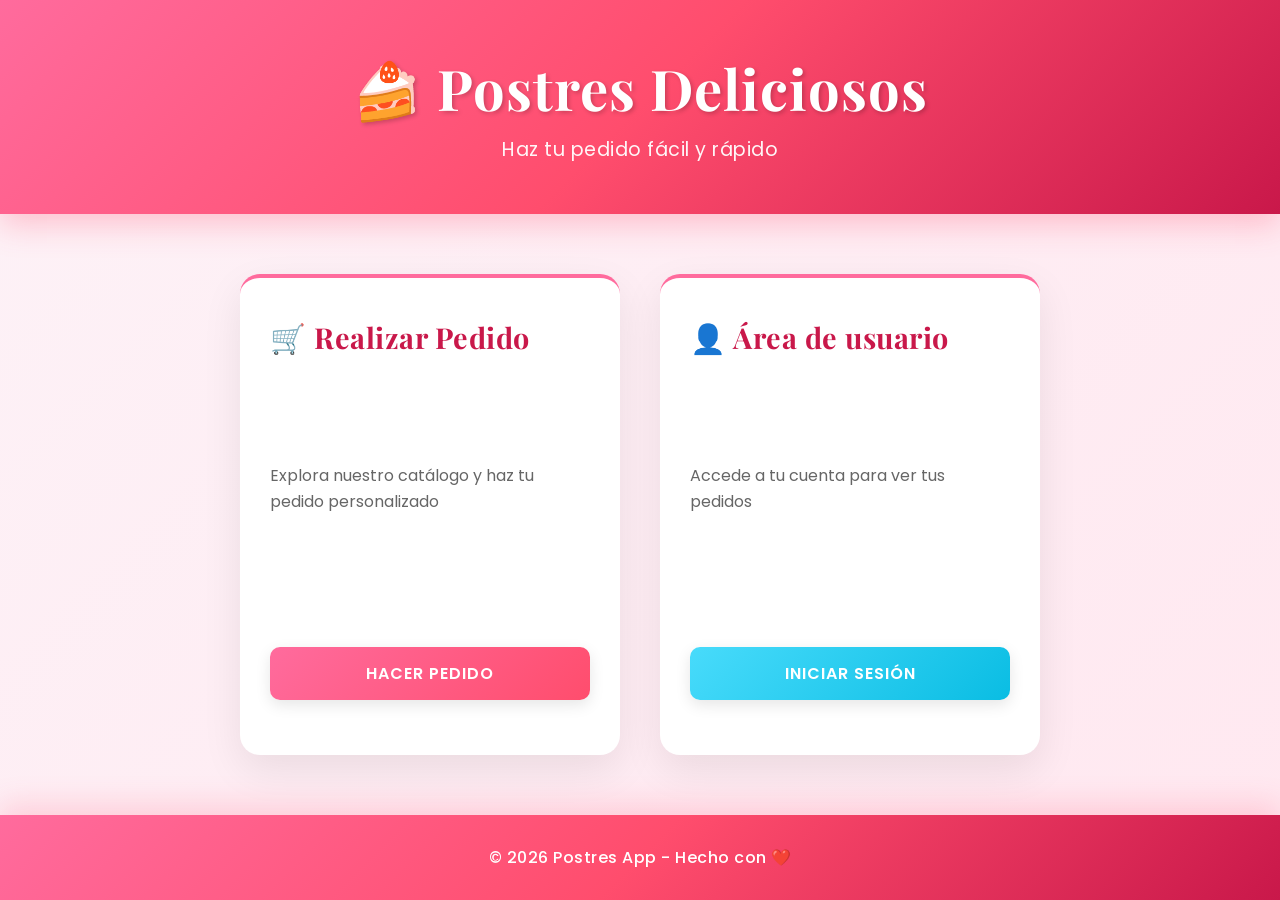
==== index.html @ cf09bf65 "FrontEnd Carga de pagina FrondEnd" ====
<!DOCTYPE html>
<html lang="es">
<head>
    <meta charset="UTF-8">
    <meta name="viewport" content="width=device-width, initial-scale=1.0">
    <title>Postres App</title>
    <link rel="preconnect" href="https://fonts.googleapis.com">
    <link rel="preconnect" href="https://fonts.gstatic.com" crossorigin>
    <link href="https://fonts.googleapis.com/css2?family=Playfair+Display:wght@700&family=Poppins:wght@400;600&display=swap" rel="stylesheet">
    <link rel="stylesheet" href="css/styles.css">
</head>
<body>

    <header>
        <h1>🍰 Postres Deliciosos</h1>
        <p>Haz tu pedido fácil y rápido</p>
    </header>
    <main>
        <!-- BOTÓN HACER PEDIDO -->
        <section class="card">
            <h2>🛒 Realizar Pedido</h2>
            <p>Explora nuestro catálogo y haz tu pedido personalizado</p>
            <a href="pages/pedido.html">
                <button class="btn-primary">Hacer pedido</button>
            </a>
        </section>

        <!-- LOGIN ADMIN -->
        <section class="card">
            <h3>👤 Área de usuario</h3>
            <p>Accede a tu cuenta para ver tus pedidos</p>
            <a href="pages/login.html">
                <button class="btn-secondary">Iniciar sesión</button>
            </a>
        </section>

    </main>

    <footer>
        <p>© 2026 Postres App - Hecho con ❤️</p>
    </footer>

</body>
</html>
---- css/styles.css ----
* {
    margin: 0;
    padding: 0;
    box-sizing: border-box;
}

html {
    height: 100%;
}

body {
    font-family: 'Poppins', sans-serif;
    background: linear-gradient(135deg, #fdf2f7 0%, #ffe8f0 100%);
    display: flex;
    flex-direction: column;
    min-height: 100%;
    color: #333;
}

/* HEADER */
header {
    background: linear-gradient(135deg, #ff6b9d 0%, #ff4d6d 50%, #c9184a 100%);
    color: white;
    padding: 50px 20px;
    text-align: center;
    box-shadow: 0 10px 30px rgba(255, 77, 109, 0.3);
}

header h1 {
    font-family: 'Playfair Display', serif;
    font-size: 3.5rem;
    margin-bottom: 10px;
    text-shadow: 2px 2px 4px rgba(0, 0, 0, 0.2);
    letter-spacing: 1px;
}

header p {
    font-size: 1.2rem;
    font-weight: 400;
    opacity: 0.95;
    letter-spacing: 0.5px;
}

/* MAIN CONTENT */
main {
    display: flex;
    justify-content: center;
    gap: 40px;
    flex-wrap: wrap;
    align-items: stretch;
    flex: 1;
    padding: 60px 20px;
    max-width: 1000px;
    margin: 0 auto;
    width: 100%;
}

/* TARJETAS */
.card {
    background: white;
    border-radius: 20px;
    padding: 40px 30px;
    flex: 1;
    min-width: 280px;
    max-width: 380px;
    box-shadow: 0 15px 40px rgba(0, 0, 0, 0.08);
    transition: all 0.4s ease;
    border-top: 4px solid #ff6b9d;
    display: flex;
    flex-direction: column;
    justify-content: space-between;
}

.card:hover {
    transform: translateY(-10px);
    box-shadow: 0 25px 50px rgba(255, 77, 109, 0.2);
}

.card h2,
.card h3 {
    font-family: 'Playfair Display', serif;
    font-size: 1.8rem;
    color: #c9184a;
    margin-bottom: 15px;
    letter-spacing: 0.5px;
}

.card p {
    color: #666;
    font-size: 1rem;
    margin-bottom: 25px;
    line-height: 1.6;
}

/* BOTONES */
button {
    padding: 14px 30px;
    margin: 15px 0;
    border: none;
    border-radius: 10px;
    cursor: pointer;
    font-family: 'Poppins', sans-serif;
    font-size: 1rem;
    font-weight: 600;
    transition: all 0.3s ease;
    text-transform: uppercase;
    letter-spacing: 1px;
    box-shadow: 0 5px 15px rgba(0, 0, 0, 0.1);
}

a {
    text-decoration: none;
    display: inline-block;
    width: 100%;
}

.btn-primary {
    background: linear-gradient(135deg, #ff6b9d 0%, #ff4d6d 100%);
    color: white;
    width: 100%;
}

.btn-primary:hover {
    background: linear-gradient(135deg, #ff4d6d 0%, #c9184a 100%);
    transform: translateY(-3px);
    box-shadow: 0 8px 20px rgba(255, 77, 109, 0.4);
}

.btn-primary:active {
    transform: translateY(-1px);
}

.btn-secondary {
    background: linear-gradient(135deg, #48dbfb 0%, #0abde3 100%);
    color: white;
    width: 100%;
}

.btn-secondary:hover {
    background: linear-gradient(135deg, #0abde3 0%, #059ae0 100%);
    transform: translateY(-3px);
    box-shadow: 0 8px 20px rgba(10, 189, 227, 0.4);
}

.btn-secondary:active {
    transform: translateY(-1px);
}

/* FOOTER */
footer {
    background: linear-gradient(135deg, #ff6b9d 0%, #ff4d6d 50%, #c9184a 100%);
    color: white;
    padding: 30px 20px;
    text-align: center;
    margin-top: auto;
    box-shadow: 0 -10px 30px rgba(255, 77, 109, 0.2);
    font-size: 1rem;
    font-weight: 500;
}

footer p {
    letter-spacing: 0.5px;
}

/* RESPONSIVE */
@media (max-width: 768px) {
    main {
        padding: 40px 20px;
        gap: 30px;
    }

    .card {
        max-width: 100%;
    }

    header h1 {
        font-size: 2.5rem;
    }

    header p {
        font-size: 1rem;
    }

    .card h2,
    .card h3 {
        font-size: 1.5rem;
    }
}

/* FORMULARIOS */
.form-container {
    background: white;
    border-radius: 20px;
    padding: 50px 40px;
    max-width: 500px;
    width: 100%;
    box-shadow: 0 15px 40px rgba(0, 0, 0, 0.08);
    margin: 0 auto;
}

.form-modern {
    display: flex;
    flex-direction: column;
    gap: 25px;
}

.form-group {
    display: flex;
    flex-direction: column;
    gap: 8px;
}

.form-group label {
    font-family: 'Playfair Display', serif;
    font-size: 1.1rem;
    color: #c9184a;
    font-weight: 600;
    letter-spacing: 0.5px;
}

.form-group input {
    padding: 14px 18px;
    border: 2px solid #f0f0f0;
    border-radius: 10px;
    font-family: 'Poppins', sans-serif;
    font-size: 1rem;
    transition: all 0.3s ease;
    background-color: #fafafa;
    color: #333;
}

.form-group input::placeholder {
    color: #bbb;
    font-style: italic;
}

.form-group input:focus {
    outline: none;
    border-color: #ff6b9d;
    background-color: #fff;
    box-shadow: 0 0 0 3px rgba(255, 107, 157, 0.1);
    transform: translateY(-2px);
}

.form-group input:hover {
    border-color: #ff8fab;
    background-color: #fff;
}

.btn-submit {
    background: linear-gradient(135deg, #ff6b9d 0%, #ff4d6d 100%);
    color: white;
    width: 100%;
    padding: 16px 30px;
    margin-top: 10px;
}

.btn-submit:hover {
    background: linear-gradient(135deg, #ff4d6d 0%, #c9184a 100%);
    transform: translateY(-3px);
    box-shadow: 0 10px 25px rgba(255, 77, 109, 0.4);
}

.btn-submit:active {
    transform: translateY(-1px);
}

.link-volver {
    margin-top: 15px;
}

.mensaje {
    text-align: center;
    padding: 15px;
    margin-top: 20px;
    border-radius: 10px;
    font-weight: 500;
    display: none;
}

.mensaje.success {
    background-color: #d4edda;
    color: #155724;
    border: 1px solid #c3e6cb;
    display: block;
}

.mensaje.error {
    background-color: #f8d7da;
    color: #721c24;
    border: 1px solid #f5c6cb;
    display: block;
}

@media (max-width: 480px) {
    header h1 {
        font-size: 2rem;
    }

    header {
        padding: 30px 15px;
    }

    main {
        padding: 30px 15px;
    }

    .card {
        padding: 30px 20px;
    }

    .form-container {
        padding: 30px 20px;
    }

    .form-group label {
        font-size: 1rem;
    }

    .form-group input {
        padding: 12px 15px;
        font-size: 16px;
    }
}

/* PANEL ADMIN */
.admin-body {
    font-family: 'Poppins', sans-serif;
    background: linear-gradient(135deg, #fdf2f7 0%, #ffe8f0 100%);
    display: flex;
    flex-direction: column;
    min-height: 100%;
    color: #333;
}

.admin-main {
    flex: 1;
    padding: 40px 20px;
}

.admin-container {
    max-width: 1200px;
    margin: 0 auto;
    width: 100%;
}

.admin-section {
    background: white;
    border-radius: 20px;
    padding: 40px;
    margin-bottom: 30px;
    box-shadow: 0 15px 40px rgba(0, 0, 0, 0.08);
    animation: slideIn 0.5s ease;
}

@keyframes slideIn {
    from {
        opacity: 0;
        transform: translateY(20px);
    }
    to {
        opacity: 1;
        transform: translateY(0);
    }
}

.admin-section h2,
.admin-section h3 {
    font-family: 'Playfair Display', serif;
    color: #c9184a;
    margin-bottom: 25px;
    font-size: 1.8rem;
    letter-spacing: 0.5px;
}

.admin-section h3 {
    font-size: 1.4rem;
}

/* TABLA MODERNA */
.table-wrapper {
    overflow-x: auto;
    border-radius: 15px;
    box-shadow: 0 5px 20px rgba(0, 0, 0, 0.05);
}

.table-modern {
    width: 100%;
    border-collapse: collapse;
    font-family: 'Poppins', sans-serif;
}

.table-modern thead {
    background: linear-gradient(135deg, #ff6b9d 0%, #ff4d6d 100%);
    color: white;
}

.table-modern th {
    padding: 18px;
    text-align: left;
    font-weight: 600;
    letter-spacing: 0.5px;
    border: none;
}

.table-modern td {
    padding: 16px 18px;
    border-bottom: 1px solid #f0f0f0;
    color: #333;
    font-size: 0.95rem;
}

.table-modern tbody tr {
    transition: all 0.3s ease;
}

.table-modern tbody tr:hover {
    background-color: #fff5f7;
    box-shadow: inset 0 0 0 3px rgba(255, 107, 157, 0.1);
}

.table-modern tbody tr:last-child td {
    border-bottom: none;
}

.table-modern tbody tr td:first-child {
    font-weight: 600;
    color: #ff6b9d;
}

/* CONFIGURACIÓN DE LÍMITE */
.limit-box {
    background: linear-gradient(135deg, #fdf2f7 0%, #ffe8f0 100%);
    padding: 25px;
    border-radius: 15px;
    border-left: 4px solid #ff6b9d;
}

.limit-box p {
    color: #555;
    margin-bottom: 20px;
    font-size: 1rem;
    line-height: 1.5;
}

.limit-form {
    display: flex;
    gap: 12px;
    flex-wrap: wrap;
}

.input-limite {
    flex: 1;
    min-width: 150px;
    padding: 14px 18px;
    border: 2px solid #f0f0f0;
    border-radius: 10px;
    font-family: 'Poppins', sans-serif;
    font-size: 1rem;
    transition: all 0.3s ease;
    background-color: white;
    color: #333;
}

.input-limite::placeholder {
    color: #bbb;
    font-style: italic;
}

.input-limite:focus {
    outline: none;
    border-color: #ff6b9d;
    box-shadow: 0 0 0 3px rgba(255, 107, 157, 0.1);
    transform: translateY(-2px);
}

.input-limite:hover {
    border-color: #ff8fab;
    background-color: #fafafa;
}

.btn-limite {
    background: linear-gradient(135deg, #ff6b9d 0%, #ff4d6d 100%);
    color: white;
    padding: 14px 30px;
    border: none;
    border-radius: 10px;
    font-family: 'Poppins', sans-serif;
    font-weight: 600;
    font-size: 0.95rem;
    cursor: pointer;
    transition: all 0.3s ease;
    box-shadow: 0 5px 15px rgba(255, 77, 109, 0.2);
    text-transform: uppercase;
    letter-spacing: 0.5px;
    white-space: nowrap;
}

.btn-limite:hover {
    background: linear-gradient(135deg, #ff4d6d 0%, #c9184a 100%);
    transform: translateY(-3px);
    box-shadow: 0 8px 20px rgba(255, 77, 109, 0.4);
}

.btn-limite:active {
    transform: translateY(-1px);
}

.button-group {
    margin-top: 20px;
    display: flex;
    gap: 15px;
}

/* RESPONSIVE ADMIN */
@media (max-width: 768px) {
    .admin-section {
        padding: 25px;
    }

    .admin-section h2,
    .admin-section h3 {
        font-size: 1.4rem;
    }

    .table-modern th,
    .table-modern td {
        padding: 12px;
        font-size: 0.85rem;
    }

    .columnna-acciones {
        flex-direction: column;
        gap: 5px;
    }

    .select-estado,
    .btn-eliminar {
        font-size: 0.75rem;
        padding: 6px 8px;
    }

    .limit-form {
        flex-direction: column;
    }

    .input-limite {
        min-width: auto;
    }
}

@media (max-width: 480px) {
    .admin-main {
        padding: 20px 10px;
    }

    .admin-section {
        padding: 20px 15px;
        margin-bottom: 20px;
    }

    .admin-section h2,
    .admin-section h3 {
        font-size: 1.2rem;
    }

    .table-modern th,
    .table-modern td {
        padding: 10px 8px;
        font-size: 0.75rem;
    }

    .table-modern th {
        font-size: 0.8rem;
    }

    .btn-limite {
        padding: 12px 20px;
        font-size: 0.85rem;
    }

    .columna-acciones {
        gap: 5px;
    }

    .select-estado {
        flex: 1;
        min-width: 80px;
        font-size: 0.7rem;
        padding: 6px 8px;
    }

    .btn-eliminar {
        font-size: 0.85rem;
        padding: 6px 8px;
    }
}

/* ESTADOS DE PEDIDOS */
.estado-pendiente {
    background-color: #fff3cd;
    color: #856404;
    padding: 8px 12px;
    border-radius: 8px;
    font-weight: 600;
    display: inline-block;
    border: 1px solid #ffeeba;
}

.estado-en-preparación {
    background-color: #cfe2ff;
    color: #084298;
    padding: 8px 12px;
    border-radius: 8px;
    font-weight: 600;
    display: inline-block;
    border: 1px solid #b6d4fe;
}

.estado-completado {
    background-color: #d1e7dd;
    color: #0f5132;
    padding: 8px 12px;
    border-radius: 8px;
    font-weight: 600;
    display: inline-block;
    border: 1px solid #badbcc;
}

.estado-cancelado {
    background-color: #f8d7da;
    color: #842029;
    padding: 8px 12px;
    border-radius: 8px;
    font-weight: 600;
    display: inline-block;
    border: 1px solid #f5c2c7;
}

.estado-preparado-sin-pagar {
    background-color: #cfe2ff;
    color: #084298;
    padding: 8px 12px;
    border-radius: 8px;
    font-weight: 600;
    display: inline-block;
    border: 1px solid #b6d4fe;
}

.estado-preparado-y-pagado {
    background-color: #d1e7dd;
    color: #0f5132;
    padding: 8px 12px;
    border-radius: 8px;
    font-weight: 600;
    display: inline-block;
    border: 1px solid #badbcc;
}

.estado-pendiente-de-pagar {
    background-color: #fff3cd;
    color: #856404;
    padding: 8px 12px;
    border-radius: 8px;
    font-weight: 600;
    display: inline-block;
    border: 1px solid #ffeeba;
}

.estado-entregado {
    background-color: #d1e7dd;
    color: #0f5132;
    padding: 8px 12px;
    border-radius: 8px;
    font-weight: 600;
    display: inline-block;
    border: 1px solid #badbcc;
}

/* COLUMNA DE ACCIONES */
.columna-acciones {
    display: flex;
    gap: 10px;
    align-items: center;
    justify-content: center;
}

.select-estado {
    padding: 8px 12px;
    border: 2px solid #ff6b9d;
    border-radius: 8px;
    background-color: white;
    color: #333;
    font-family: 'Poppins', sans-serif;
    font-size: 0.85rem;
    cursor: pointer;
    transition: all 0.3s ease;
}

.select-estado:hover {
    background-color: #fff5f7;
    border-color: #ff4d6d;
}

.select-estado:focus {
    outline: none;
    box-shadow: 0 0 0 3px rgba(255, 107, 157, 0.2);
}

.btn-eliminar {
    padding: 8px 12px;
    background-color: #f8d7da;
    color: #842029;
    border: 2px solid #f5c2c7;
    border-radius: 8px;
    font-size: 1rem;
    cursor: pointer;
    transition: all 0.3s ease;
}

.btn-eliminar:hover {
    background-color: #f5c6cb;
    border-color: #f1b0b7;
    transform: scale(1.1);
}

.btn-eliminar:active {
    transform: scale(0.95);
}

/* NOTIFICACIONES */
.notificacion {
    position: fixed;
    top: 20px;
    right: 20px;
    padding: 16px 24px;
    border-radius: 10px;
    font-family: 'Poppins', sans-serif;
    font-weight: 600;
    box-shadow: 0 10px 30px rgba(0, 0, 0, 0.2);
    animation: slideInRight 0.4s ease;
    z-index: 9999;
    transition: opacity 0.3s ease;
}

@keyframes slideInRight {
    from {
        transform: translateX(400px);
        opacity: 0;
    }
    to {
        transform: translateX(0);
        opacity: 1;
    }
}

.notificacion-success {
    background-color: #d4edda;
    color: #155724;
    border: 2px solid #c3e6cb;
}

.notificacion-error {
    background-color: #f8d7da;
    color: #721c24;
    border: 2px solid #f5c6cb;
}

/* CONTADOR DE PEDIDOS */
.contador-pedidos {
    background-color: #f9fafb;
    padding: 20px;
    border-radius: 15px;
    border-left: 4px solid #ff6b9d;
    margin-bottom: 20px;
}
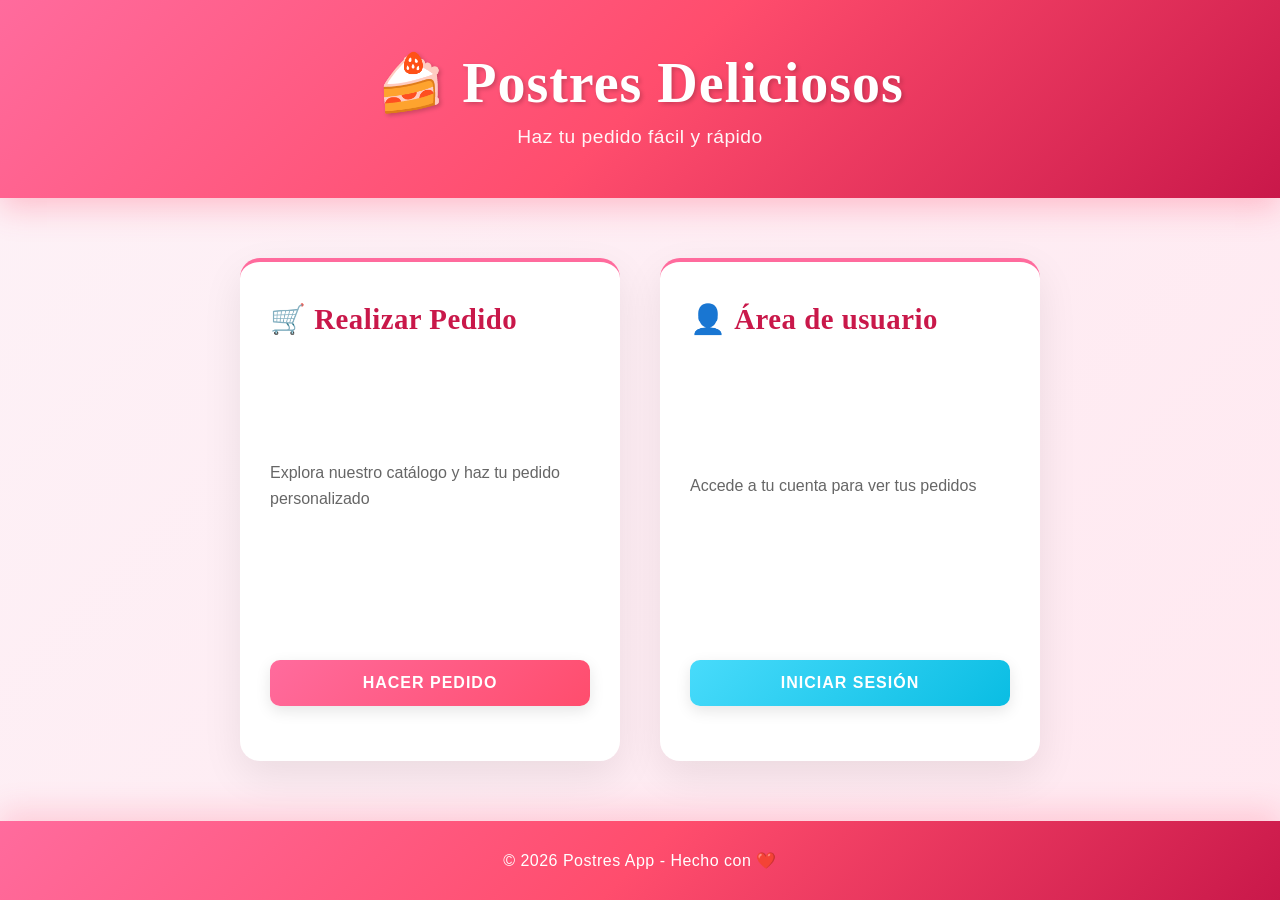
==== commit 36efb816: "Update index.html" ====
--- a/index.html
+++ b/index.html
@@ -6,8 +6,10 @@
     <title>Postres App</title>
     <link rel="preconnect" href="https://fonts.googleapis.com">
     <link rel="preconnect" href="https://fonts.gstatic.com" crossorigin>
+    <link rel="icon" href="https://images.vexels.com/media/users/3/224166/isolated/preview/3df01541f7c3310be04550b27643cce6-logo-de-postre-de-chocolate.png" type="image/png>
     <link href="https://fonts.googleapis.com/css2?family=Playfair+Display:wght@700&family=Poppins:wght@400;600&display=swap" rel="stylesheet">
     <link rel="stylesheet" href="css/styles.css">
+    
 </head>
 <body>
 
@@ -41,4 +43,4 @@
     </footer>
 
 </body>
-</html>+</html>
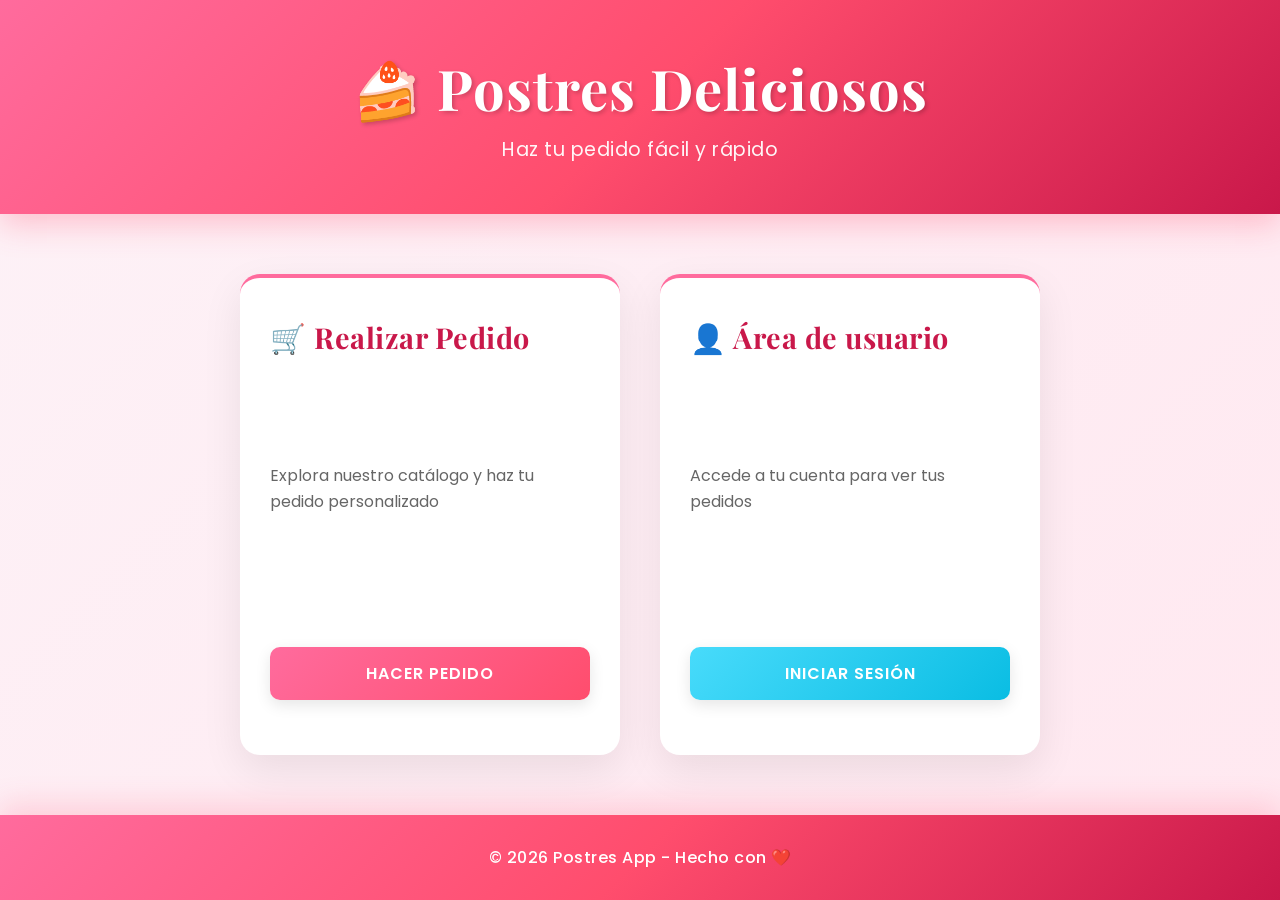
==== commit 3bb4067e: "Update index.html" ====
--- a/index.html
+++ b/index.html
@@ -6,7 +6,7 @@
     <title>Postres App</title>
     <link rel="preconnect" href="https://fonts.googleapis.com">
     <link rel="preconnect" href="https://fonts.gstatic.com" crossorigin>
-    <link rel="icon" href="https://images.vexels.com/media/users/3/224166/isolated/preview/3df01541f7c3310be04550b27643cce6-logo-de-postre-de-chocolate.png" type="image/png>
+   <link rel="icon" href="https://images.vexels.com/media/users/3/224166/isolated/preview/3df01541f7c3310be04550b27643cce6-logo-de-postre-de-chocolate.png" type="image/png">
     <link href="https://fonts.googleapis.com/css2?family=Playfair+Display:wght@700&family=Poppins:wght@400;600&display=swap" rel="stylesheet">
     <link rel="stylesheet" href="css/styles.css">
     
